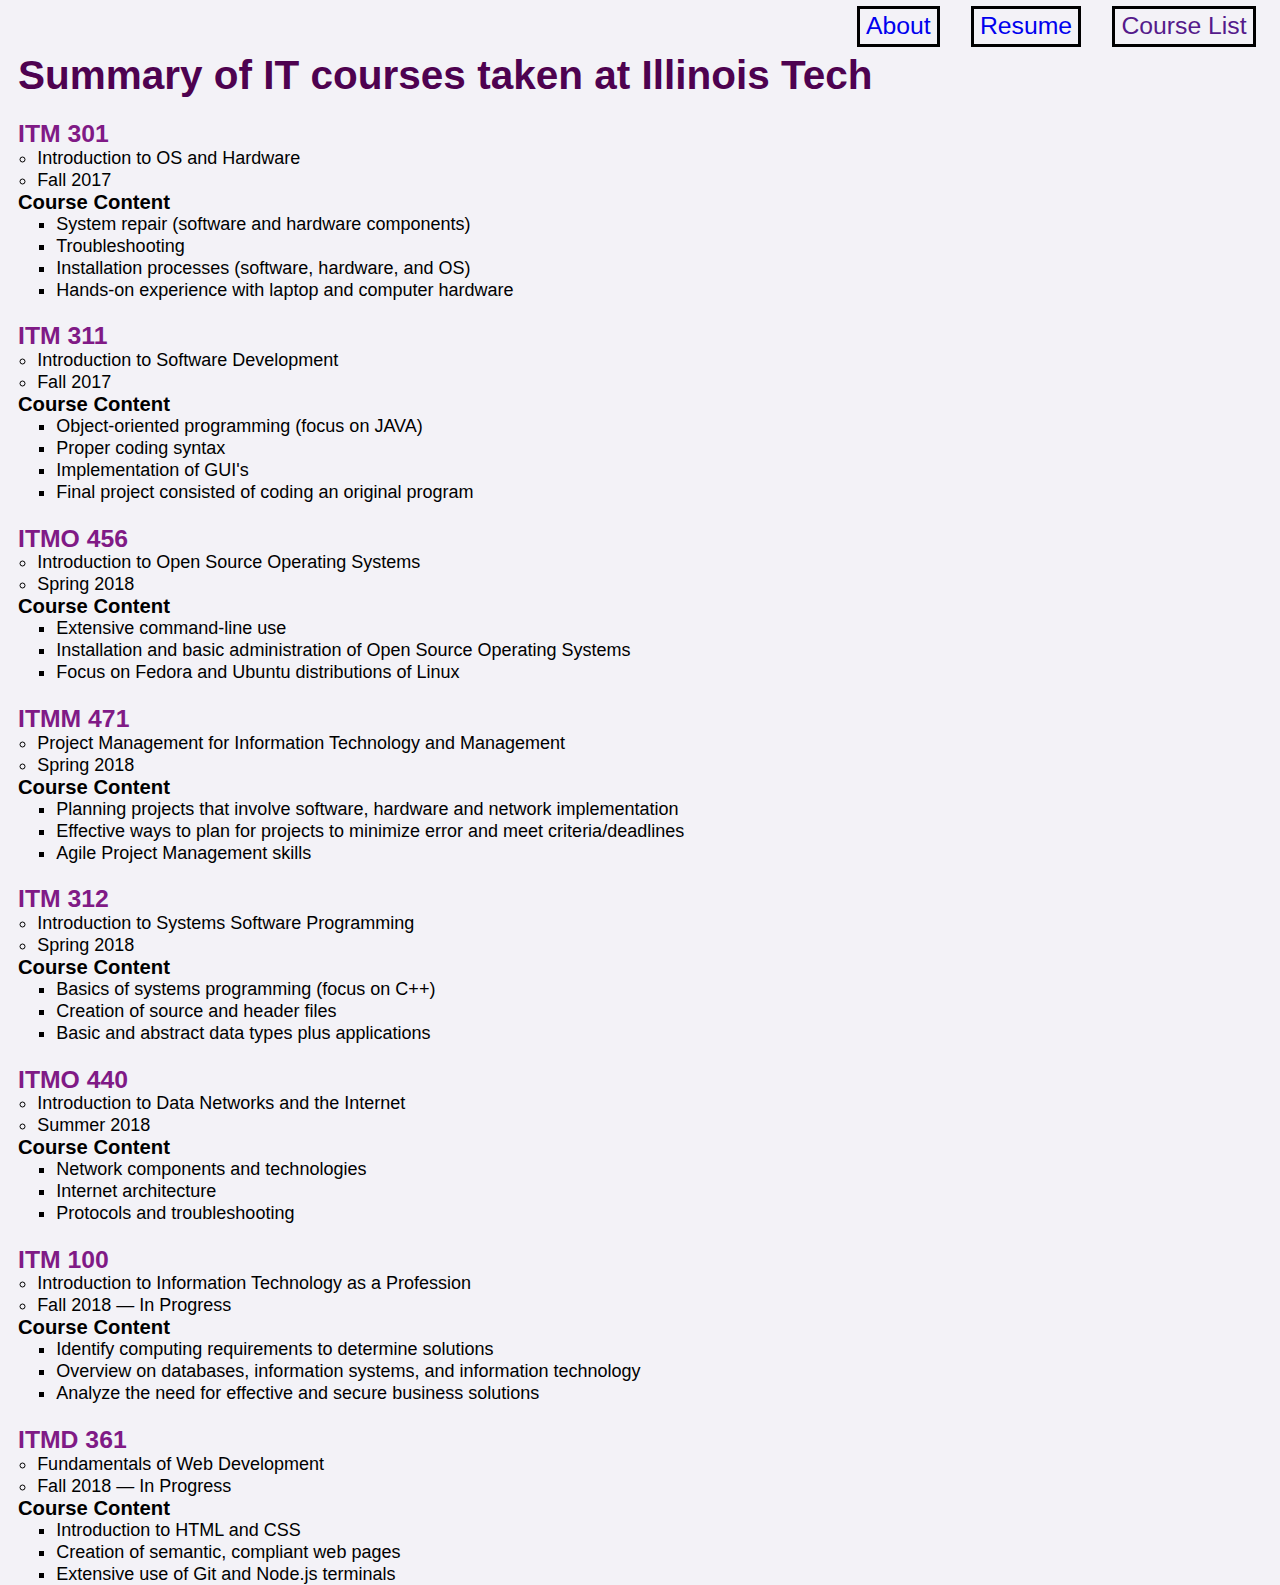
==== courses/index.html @ e11cd766 "Modify navigation links" ====
<!DOCTYPE html>
<html lang="en">
<head>
  <title>Relevant Courses</title>
  <meta charset="utf-8" />
  <meta name="viewport" content="width=device-width, initial-scale=1.0, shrink-to-fit=no" />
  <link rel="stylesheet" href="../assets/css/screen.css" />
</head>
<body>
  <header>
    <!--Navigation Information-->
    <nav id="navigation">
      <ul class="nav-list">
        <li><a href="../">About</a></li>
        <li><a href="./resume/">Resume</a></li>
        <li><a href="">Course List</a></li>
      </ul>
    </nav>
    <h1 id="main-heading">Summary of IT courses taken at Illinois Tech</h1>
  </header>
  <!--ITM 301-->
  <section class="course-set">
    <h2 class="course-number">ITM 301</h2>
    <ul>
      <li class="course-name">Introduction to OS and Hardware</li>
      <li class="semester">Fall 2017</li>
      <li class="divider">
          <h3>Course Content</h3>
      </li>
      <li class="list-description">System repair (software and hardware components)</li>
      <li class="list-description">Troubleshooting</li>
      <li class="list-description">Installation processes (software, hardware, and OS)</li>
      <li class="list-description">Hands-on experience with laptop and computer hardware</li>
    </ul>
  </section>
  <!--ITM 311-->
  <section class="course-set">
    <h2 class="course-number">ITM 311</h2>
    <ul>
      <li class="course-name">Introduction to Software Development</li>
      <li class="semester">Fall 2017</li>
      <li class="divider">
        <h3>Course Content</h3>
      </li>
      <li class="list-description">Object-oriented programming (focus on JAVA)</li>
      <li class="list-description">Proper coding syntax</li>
      <li class="list-description">Implementation of GUI's</li>
      <li class="list-description">Final project consisted of coding an original program</li>
    </ul>
  </section>
  <!--ITMO 456-->
  <section class="course-set">
    <h2 class="course-number">ITMO 456</h2>
    <ul>
      <li class="course-name">Introduction to Open Source Operating Systems</li>
      <li class="semester">Spring 2018</li>
      <li class="divider">
        <h3>Course Content</h3>
      </li>
      <li class="list-description">Extensive command-line use</li>
      <li class="list-description">Installation and basic administration of Open Source Operating Systems</li>
      <li class="list-description">Focus on Fedora and Ubuntu distributions of Linux</li>
    </ul>
  </section>
  <!--ITMM 471-->
  <section class="course-set">
    <h2 class="course-number">ITMM 471</h2>
    <ul>
      <li class="course-name">Project Management for Information Technology and Management</li>
      <li class="semester">Spring 2018</li>
      <li class="divider">
        <h3>Course Content</h3>
      </li>
      <li class="list-description">Planning projects that involve software, hardware and network implementation</li>
      <li class="list-description">Effective ways to plan for projects to minimize error and meet criteria/deadlines</li>
      <li class="list-description">Agile Project Management skills</li>
    </ul>
  </section>
  <!--ITM 312-->
  <section class="course-set">
    <h2 class="course-number">ITM 312</h2>
      <ul>
        <li class="course-name">Introduction to Systems Software Programming</li>
        <li class="semester">Spring 2018</li>
        <li class="divider">
          <h3>Course Content</h3>
        </li>
        <li class="list-description">Basics of systems programming (focus on C++)</li>
        <li class="list-description">Creation of source and header files</li>
        <li class="list-description">Basic and abstract data types plus applications</li>
      </ul>
  </section>
  <!--ITMO 440-->
  <section class="course-set">
    <h2 class="course-number">ITMO 440</h2>
    <ul>
      <li class="course-name">Introduction to Data Networks and the Internet</li>
      <li class="semester">Summer 2018</li>
      <li class="divider">
        <h3>Course Content</h3>
      </li>
      <li class="list-description">Network components and technologies</li>
      <li class="list-description">Internet architecture</li>
      <li class="list-description">Protocols and troubleshooting</li>
    </ul>
  </section>
  <!---ITMD 100-->
  <section class="course-set">
    <h2 class="course-number">ITM 100</h2>
    <ul>
      <li class="course-name">Introduction to Information Technology as a Profession</li>
      <li class="semester">Fall 2018 — In Progress</li>
      <li class="divider">
        <h3>Course Content</h3>
      </li>
      <li class="list-description">Identify computing requirements to determine solutions</li>
      <li class="list-description">Overview on databases, information systems, and information technology</li>
      <li class="list-description">Analyze the need for effective and secure business solutions</li>
    </ul>
  </section>
  <!---ITMD 361-->
  <section class="course-set">
    <h2 class="course-number">ITMD 361</h2>
    <ul>
      <li class="course-name">Fundamentals of Web Development</li>
      <li class="semester">Fall 2018 — In Progress</li>
      <li class="divider">
        <h3>Course Content</h3>
      </li>
      <li class="list-description">Introduction to HTML and CSS</li>
      <li class="list-description">Creation of semantic, compliant web pages</li>
      <li class="list-description">Extensive use of Git and Node.js terminals</li>
    </ul>
  </section>
</body>
</html>
---- assets/css/screen.css ----
/* http://meyerweb.com/eric/tools/css/reset/
   v2.0 | 20110126
   License: none (public domain)
*/
/* stylelint-disable*/
a,abbr,acronym,address,applet,article,aside,audio,b,big,blockquote,body,canvas,caption,center,cite,code,dd,del,details,dfn,div,dl,dt,em,embed,fieldset,figcaption,figure,footer,form,h1,h2,h3,h4,h5,h6,header,hgroup,html,i,iframe,img,ins,kbd,label,legend,li,mark,menu,nav,object,ol,output,p,pre,q,ruby,s,samp,section,small,span,strike,strong,sub,summary,sup,table,tbody,td,tfoot,th,thead,time,tr,tt,u,ul,var,video{margin:0;padding:0;border:0;font:inherit;vertical-align:baseline}article,aside,details,figcaption,figure,footer,header,hgroup,main,menu,nav,section{display:block}html{line-height:1}body{line-height:inherit}ol,ul{list-style:none}blockquote,q{quotes:none}blockquote:after,blockquote:before,q:after,q:before{content:'';content:none}table{border-collapse:collapse;border-spacing:0}
/* stylelint-enable */

/* Begin site styles below */

/*-----Base Styles (element selectors; color, typography)-----*/
html {
  font-size: 1.125em; /* 18px / 16px = 1.125em */
  font-family: Cambria, Helvetica, sans-serif;
  background-color: #F3F2F7;
  line-height: 1.222em;
  padding: 0 1em; /* 16px = 1em */
  /*background-image: url(22px-grid.png);*/
}

a {
  text-decoration: none;
}

h1, h2, h3, h4 {
  padding: 0 0 0 0;
  font-weight: bold;
  color: #801A86;
}

h2 {
  font-size: 1.375em; /* 22px / 16px = 1.375em */
  padding: 1em 0 0.0625em 0; /* 16px = 1em and 2px / 16px = 0.0625em */
}

h3, h4 {
  font-size: 1.125em; /* 18px / 16px = 1.125em */
  color: black;
}

li {
  margin-left: 1.0625em; /* 17px / 16px = 1.0625em */
  list-style-type: circle;
}

li.school,
li.paragraph {
  margin-left: 0;
  list-style-type: none;
}

img {
  display: block;
  max-width: 100%;
}

/*-----Layout (id selectors; width/height, position, flexbox, grid)-----*/
#main-heading {
  font-size: 2.25em; /* 36px / 16px = 2.25em */
  color: #4E0250;
  line-height: 1.125em; /* 18px / 16px = 1.125em */
}

/*-----Module/Modular (class or descendent selectors; repeating specific styles)-----*/
.list-description,
.project-course {
  margin-left: 2.125em; /* 34px / 16px = 2.125em */
  list-style-type: square;
}

.project-course,
.time {
  font-style: italic;
}

.employer,
.project-name,
.sub-heading {
  font-size: 1;
  color: #765FC2;
  padding: 0.375em 0 0 0; /* 6px / 16px */
  margin-left: 0;
  list-style-type: none;
}

.section-title {
  font-size: 1.375em;
  font-weight: bold;
  color: #801A86;
  padding: 1em 0 0 0; /* 16px = 1em */
}

.degree,
.job-title {
  font-size: 0.875em; /* 4px / 16px = 0.25em */
  margin-left: 1em; /* 16px = 1em */
  list-style-type: square;
}

.nav-list li,
.pictures li,
.divider,
.project-description {
  list-style-type: none;
  margin-left: 0;
}

.pictures {
  background: #222;
  overflow: auto;
  padding: 0.25em; /* 4px / 16px = 0.25em */
}

.pictures li {
  box-sizing: border-box;
  padding: 0.25em; /* 4px / 16px = 0.25em */
}

.nav-list {
  display: flex;
  flex-flow: column;
  justify-content: center;
}

.nav-list li {
  font-size: 1.125em; /* 18px / 16px = 1.125em */
  text-align: center;
  margin: 0.25em; /* 4px / 16px = 0.25em */
  padding: 0.25em 0.25em 0.25em 0.25em; /* 4px / 16px = 0.25em */
  border: 0.125em solid black; /* 2px / 16px = 0.125em */
}

/*-----State (repeat the structure above; media queries, JavaScript-dependent styles)-----*/
@media all and (min-width: 500px) {
  .pictures li {
    float: left;
    width: 60%;
  }

  .pictures {
    display: flex;
    flex-flow: row;
  }

  .nav-list {
    display: flex;
    flex-flow: row;
    justify-content: flex-end;
  }

  .nav-list li {
    font-size: 1.375em;
    text-align: center;
    margin-left: 1em;
    padding: 0.25em 0.25em 0.25em 0.25em; /* 4px / 16px = 0.25em */
    border: 0.125em solid black; /* 2px / 16px = 0.125em */
  }
}

@media all and (min-width: 1000px) {
  .pictures li {
    width: 25%;
  }

  .pictures {
    justify-content: space-evenly;
  }

  p {
    display: flex;
    width: 75%;
    padding: 0 0 0.25em 0; /* 4px / 16px = 0.25em */
  }
}
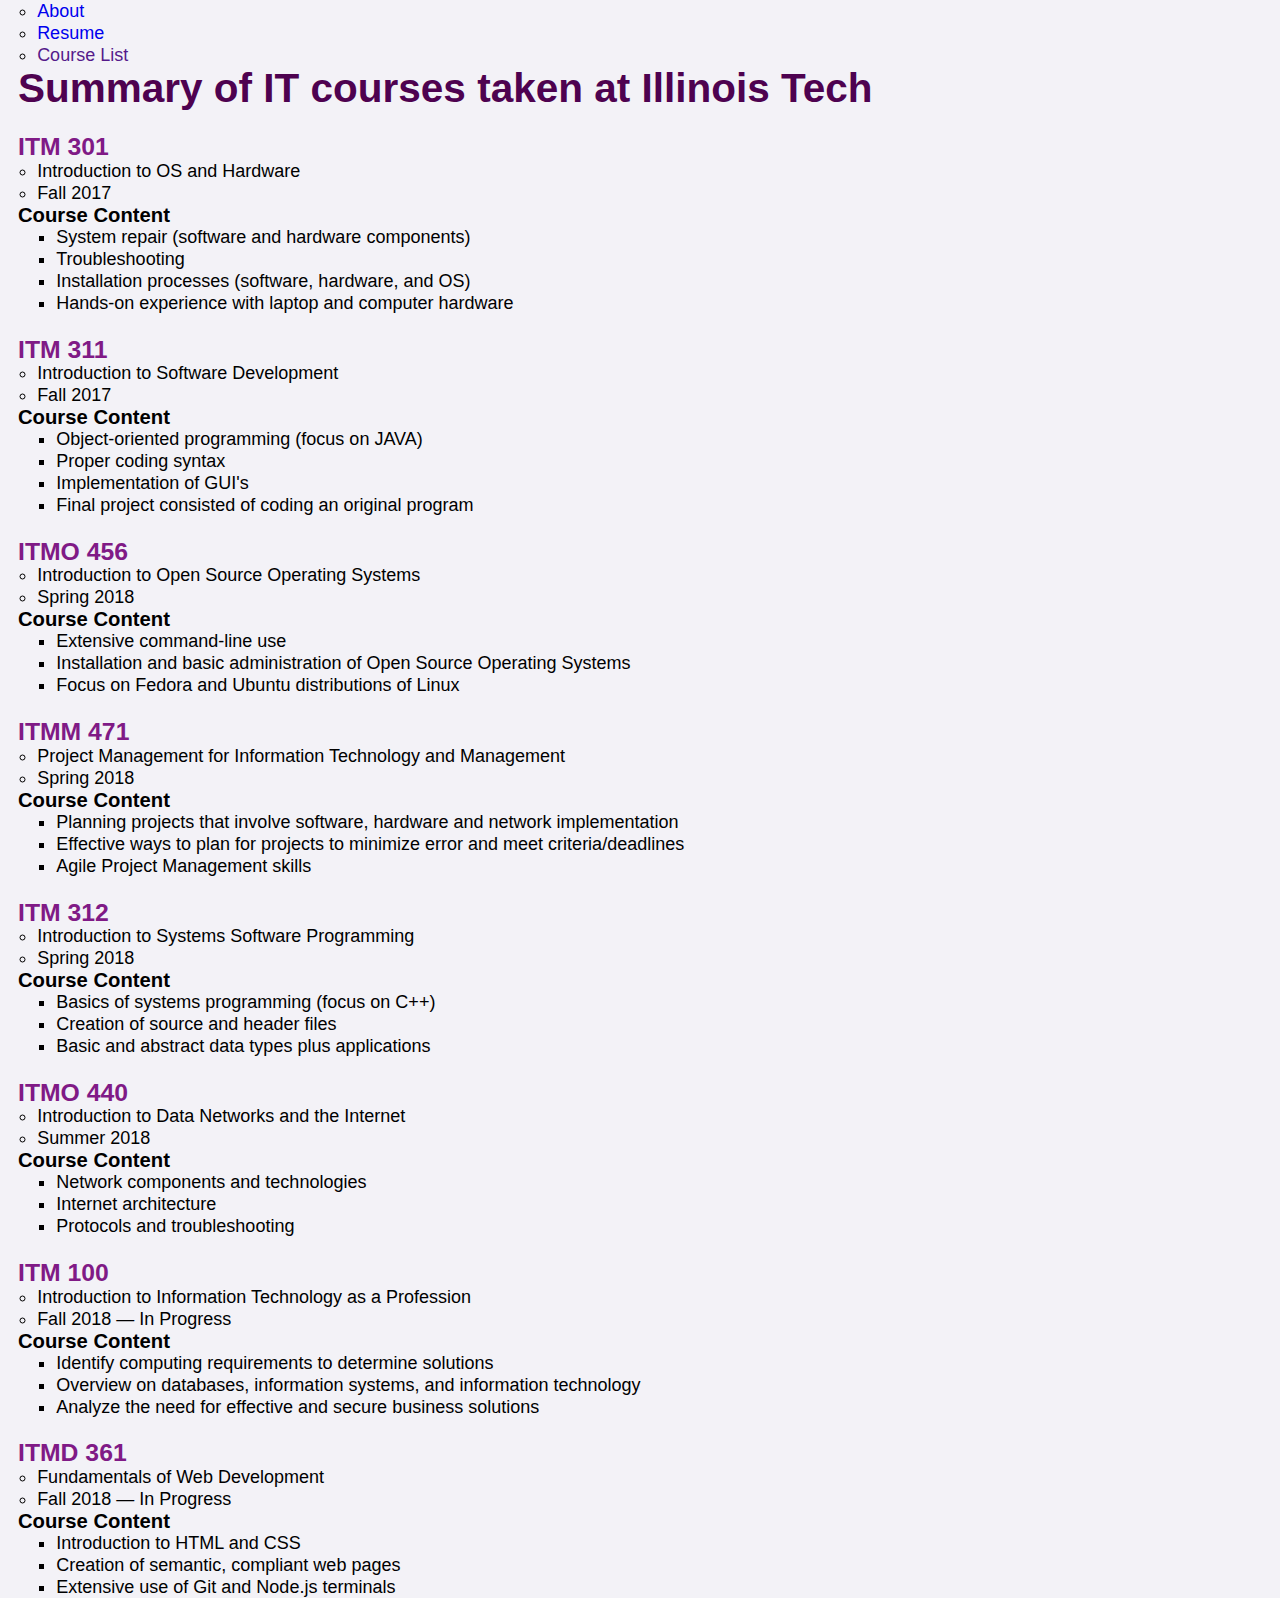
==== commit 594956d5: "Modify navigation section" ====
--- a/courses/index.html
+++ b/courses/index.html
@@ -10,9 +10,9 @@
   <header>
     <!--Navigation Information-->
     <nav id="navigation">
-      <ul class="nav-list">
+      <ul>
         <li><a href="../">About</a></li>
-        <li><a href="./resume/">Resume</a></li>
+        <li><a href="../resume/">Resume</a></li>
         <li><a href="">Course List</a></li>
       </ul>
     </nav>
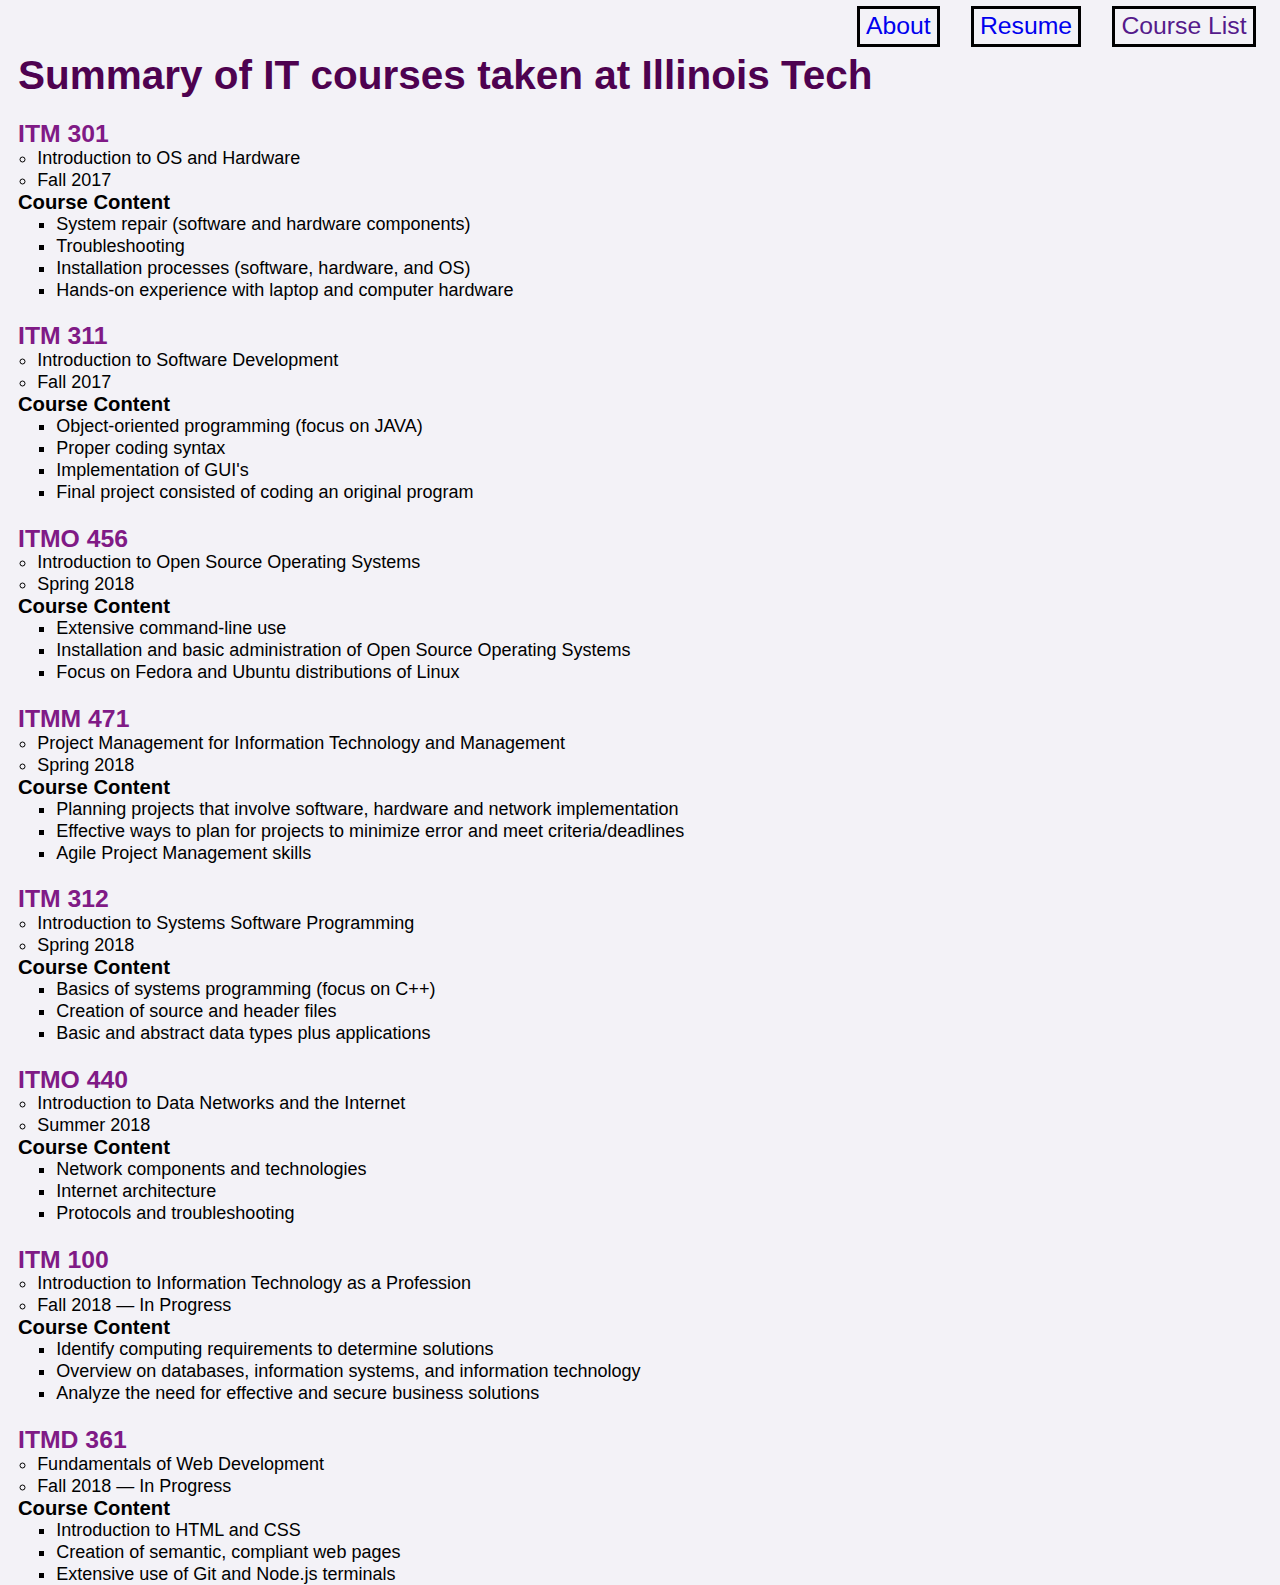
==== commit f5df6db3: "Add "nav-list" class to navigation sections" ====
--- a/courses/index.html
+++ b/courses/index.html
@@ -10,7 +10,7 @@
   <header>
     <!--Navigation Information-->
     <nav id="navigation">
-      <ul>
+      <ul class="nav-list">
         <li><a href="../">About</a></li>
         <li><a href="../resume/">Resume</a></li>
         <li><a href="">Course List</a></li>
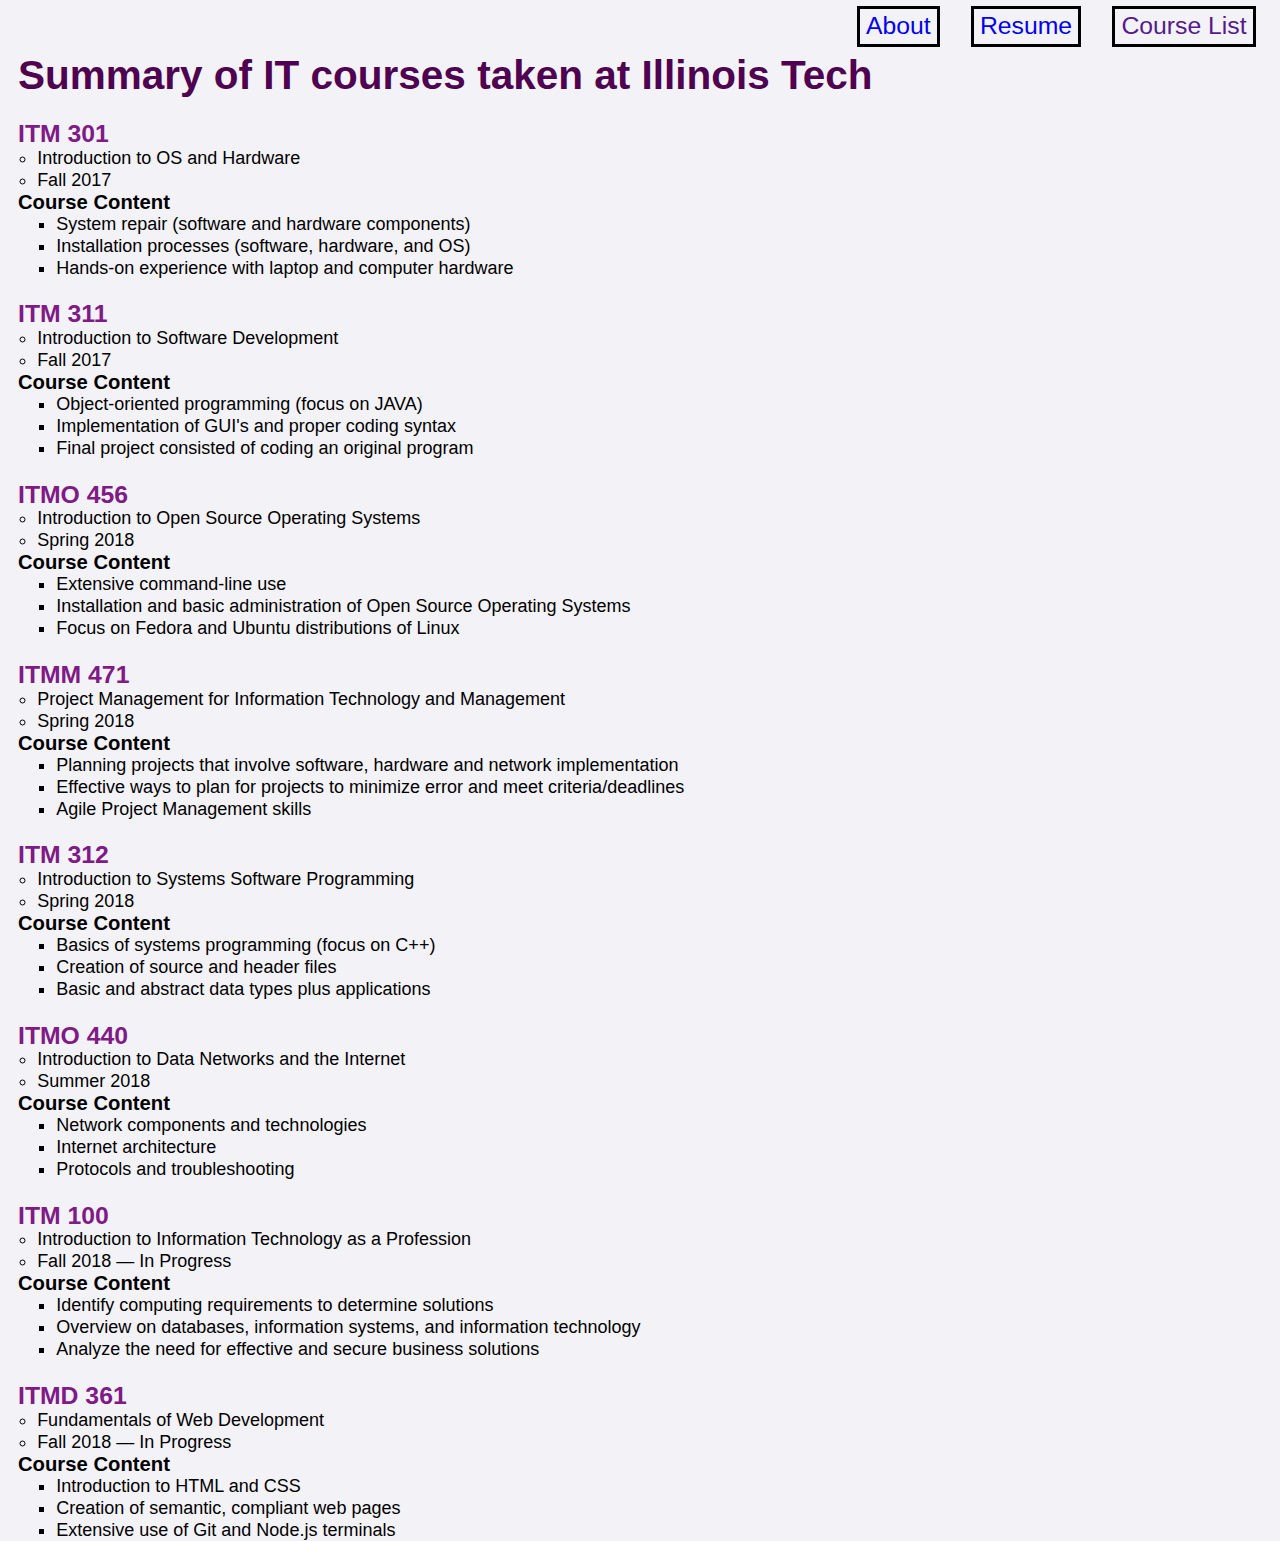
==== commit d18806bc: "Modify descriptive content for ITM 301 and ITM 311" ====
--- a/courses/index.html
+++ b/courses/index.html
@@ -1,84 +1,84 @@
 <!DOCTYPE html>
 <html lang="en">
-<head>
-  <title>Relevant Courses</title>
-  <meta charset="utf-8" />
-  <meta name="viewport" content="width=device-width, initial-scale=1.0, shrink-to-fit=no" />
-  <link rel="stylesheet" href="../assets/css/screen.css" />
-</head>
-<body>
-  <header>
-    <!--Navigation Information-->
-    <nav id="navigation">
-      <ul class="nav-list">
-        <li><a href="../">About</a></li>
-        <li><a href="../resume/">Resume</a></li>
-        <li><a href="">Course List</a></li>
+  <head>
+    <title>Relevant Courses</title>
+    <meta charset="utf-8" />
+    <meta name="viewport" content="width=device-width, initial-scale=1.0, shrink-to-fit=no" />
+    <link rel="stylesheet" href="../assets/css/screen.css" />
+  </head>
+  <body>
+    <header>
+      <!--Navigation Links-->
+      <nav id="navigation">
+        <ul class="nav-list">
+          <li><a href="../">About</a></li>
+          <li><a href="../resume/">Resume</a></li>
+          <li><a href="">Course List</a></li>
+        </ul>
+      </nav>
+    </header>
+    <!--Start of Page Written Content-->
+    <section class="content">
+      <h1 id="main-heading">Summary of IT courses taken at Illinois Tech</h1>
+      <!--Section for ITM 301-->
+      <section class="course-set">
+        <h2 class="course-number">ITM 301</h2>
+          <ul>
+            <li class="course-name">Introduction to OS and Hardware</li>
+            <li class="semester">Fall 2017</li>
+            <li class="divider">
+              <h3>Course Content</h3>
+            </li>
+            <li class="list-description">System repair (software and hardware components)</li>
+            <li class="list-description">Installation processes (software, hardware, and OS)</li>
+            <li class="list-description">Hands-on experience with laptop and computer hardware</li>
+          </ul>
+      </section>
+      <!--Section for ITM 311-->
+      <section class="course-set">
+        <h2 class="course-number">ITM 311</h2>
+        <ul>
+          <li class="course-name">Introduction to Software Development</li>
+          <li class="semester">Fall 2017</li>
+          <li class="divider">
+            <h3>Course Content</h3>
+          </li>
+          <li class="list-description">Object-oriented programming (focus on JAVA)</li>
+          <li class="list-description">Implementation of GUI's and proper coding syntax</li>
+          <li class="list-description">Final project consisted of coding an original program</li>
+        </ul>
+      </section>
+      <!--Section for ITMO 456-->
+      <section class="course-set">
+        <h2 class="course-number">ITMO 456</h2>
+        <ul>
+          <li class="course-name">Introduction to Open Source Operating Systems</li>
+          <li class="semester">Spring 2018</li>
+          <li class="divider">
+            <h3>Course Content</h3>
+          </li>
+          <li class="list-description">Extensive command-line use</li>
+          <li class="list-description">Installation and basic administration of Open Source Operating Systems</li>
+          <li class="list-description">Focus on Fedora and Ubuntu distributions of Linux</li>
+        </ul>
+      </section>
+      <!--Section for ITMM 471-->
+      <section class="course-set">
+        <h2 class="course-number">ITMM 471</h2>
+        <ul>
+        <li class="course-name">Project Management for Information Technology and Management</li>
+        <li class="semester">Spring 2018</li>
+        <li class="divider">
+          <h3>Course Content</h3>
+        </li>
+        <li class="list-description">Planning projects that involve software, hardware and network implementation</li>
+        <li class="list-description">Effective ways to plan for projects to minimize error and meet criteria/deadlines</li>
+        <li class="list-description">Agile Project Management skills</li>
       </ul>
-    </nav>
-    <h1 id="main-heading">Summary of IT courses taken at Illinois Tech</h1>
-  </header>
-  <!--ITM 301-->
-  <section class="course-set">
-    <h2 class="course-number">ITM 301</h2>
-    <ul>
-      <li class="course-name">Introduction to OS and Hardware</li>
-      <li class="semester">Fall 2017</li>
-      <li class="divider">
-          <h3>Course Content</h3>
-      </li>
-      <li class="list-description">System repair (software and hardware components)</li>
-      <li class="list-description">Troubleshooting</li>
-      <li class="list-description">Installation processes (software, hardware, and OS)</li>
-      <li class="list-description">Hands-on experience with laptop and computer hardware</li>
-    </ul>
-  </section>
-  <!--ITM 311-->
-  <section class="course-set">
-    <h2 class="course-number">ITM 311</h2>
-    <ul>
-      <li class="course-name">Introduction to Software Development</li>
-      <li class="semester">Fall 2017</li>
-      <li class="divider">
-        <h3>Course Content</h3>
-      </li>
-      <li class="list-description">Object-oriented programming (focus on JAVA)</li>
-      <li class="list-description">Proper coding syntax</li>
-      <li class="list-description">Implementation of GUI's</li>
-      <li class="list-description">Final project consisted of coding an original program</li>
-    </ul>
-  </section>
-  <!--ITMO 456-->
-  <section class="course-set">
-    <h2 class="course-number">ITMO 456</h2>
-    <ul>
-      <li class="course-name">Introduction to Open Source Operating Systems</li>
-      <li class="semester">Spring 2018</li>
-      <li class="divider">
-        <h3>Course Content</h3>
-      </li>
-      <li class="list-description">Extensive command-line use</li>
-      <li class="list-description">Installation and basic administration of Open Source Operating Systems</li>
-      <li class="list-description">Focus on Fedora and Ubuntu distributions of Linux</li>
-    </ul>
-  </section>
-  <!--ITMM 471-->
-  <section class="course-set">
-    <h2 class="course-number">ITMM 471</h2>
-    <ul>
-      <li class="course-name">Project Management for Information Technology and Management</li>
-      <li class="semester">Spring 2018</li>
-      <li class="divider">
-        <h3>Course Content</h3>
-      </li>
-      <li class="list-description">Planning projects that involve software, hardware and network implementation</li>
-      <li class="list-description">Effective ways to plan for projects to minimize error and meet criteria/deadlines</li>
-      <li class="list-description">Agile Project Management skills</li>
-    </ul>
-  </section>
-  <!--ITM 312-->
-  <section class="course-set">
-    <h2 class="course-number">ITM 312</h2>
+    </section>
+    <!--Section for ITM 312-->
+    <section class="course-set">
+      <h2 class="course-number">ITM 312</h2>
       <ul>
         <li class="course-name">Introduction to Systems Software Programming</li>
         <li class="semester">Spring 2018</li>
@@ -89,48 +89,49 @@
         <li class="list-description">Creation of source and header files</li>
         <li class="list-description">Basic and abstract data types plus applications</li>
       </ul>
-  </section>
-  <!--ITMO 440-->
-  <section class="course-set">
-    <h2 class="course-number">ITMO 440</h2>
-    <ul>
-      <li class="course-name">Introduction to Data Networks and the Internet</li>
-      <li class="semester">Summer 2018</li>
-      <li class="divider">
-        <h3>Course Content</h3>
-      </li>
-      <li class="list-description">Network components and technologies</li>
-      <li class="list-description">Internet architecture</li>
-      <li class="list-description">Protocols and troubleshooting</li>
-    </ul>
-  </section>
-  <!---ITMD 100-->
-  <section class="course-set">
-    <h2 class="course-number">ITM 100</h2>
-    <ul>
-      <li class="course-name">Introduction to Information Technology as a Profession</li>
-      <li class="semester">Fall 2018 — In Progress</li>
-      <li class="divider">
-        <h3>Course Content</h3>
-      </li>
-      <li class="list-description">Identify computing requirements to determine solutions</li>
-      <li class="list-description">Overview on databases, information systems, and information technology</li>
-      <li class="list-description">Analyze the need for effective and secure business solutions</li>
-    </ul>
-  </section>
-  <!---ITMD 361-->
-  <section class="course-set">
-    <h2 class="course-number">ITMD 361</h2>
-    <ul>
-      <li class="course-name">Fundamentals of Web Development</li>
-      <li class="semester">Fall 2018 — In Progress</li>
-      <li class="divider">
-        <h3>Course Content</h3>
-      </li>
-      <li class="list-description">Introduction to HTML and CSS</li>
-      <li class="list-description">Creation of semantic, compliant web pages</li>
-      <li class="list-description">Extensive use of Git and Node.js terminals</li>
-    </ul>
+    </section>
+    <!--Section for ITMO 440-->
+    <section class="course-set">
+      <h2 class="course-number">ITMO 440</h2>
+      <ul>
+        <li class="course-name">Introduction to Data Networks and the Internet</li>
+        <li class="semester">Summer 2018</li>
+        <li class="divider">
+          <h3>Course Content</h3>
+        </li>
+        <li class="list-description">Network components and technologies</li>
+        <li class="list-description">Internet architecture</li>
+        <li class="list-description">Protocols and troubleshooting</li>
+      </ul>
+    </section>
+    <!---Section for ITMD 100-->
+    <section class="course-set">
+      <h2 class="course-number">ITM 100</h2>
+      <ul>
+        <li class="course-name">Introduction to Information Technology as a Profession</li>
+        <li class="semester">Fall 2018 — In Progress</li>
+        <li class="divider">
+          <h3>Course Content</h3>
+        </li>
+        <li class="list-description">Identify computing requirements to determine solutions</li>
+        <li class="list-description">Overview on databases, information systems, and information technology</li>
+        <li class="list-description">Analyze the need for effective and secure business solutions</li>
+      </ul>
+    </section>
+    <!---Section for ITMD 361-->
+    <section class="course-set">
+      <h2 class="course-number">ITMD 361</h2>
+      <ul>
+        <li class="course-name">Fundamentals of Web Development</li>
+        <li class="semester">Fall 2018 — In Progress</li>
+        <li class="divider">
+          <h3>Course Content</h3>
+        </li>
+        <li class="list-description">Introduction to HTML and CSS</li>
+        <li class="list-description">Creation of semantic, compliant web pages</li>
+        <li class="list-description">Extensive use of Git and Node.js terminals</li>
+      </ul>
+    </section>
   </section>
 </body>
 </html>
--- a/assets/css/screen.css
+++ b/assets/css/screen.css
@@ -11,7 +11,7 @@
 /*-----Base Styles (element selectors; color, typography)-----*/
 html {
   font-size: 1.125em; /* 18px / 16px = 1.125em */
-  font-family: Cambria, Helvetica, sans-serif;
+  font-family: Cambria, Georgia, Helvetica, sans-serif;
   background-color: #F3F2F7;
   line-height: 1.222em;
   padding: 0 1em; /* 16px = 1em */
@@ -61,6 +61,10 @@
   line-height: 1.125em; /* 18px / 16px = 1.125em */
 }
 
+#dog-description {
+  padding: 0 0 0.625em 0; /* 10px / 16px = 0.625em */
+}
+
 /*-----Module/Modular (class or descendent selectors; repeating specific styles)-----*/
 .list-description,
 .project-course {
@@ -76,15 +80,18 @@
 .employer,
 .project-name,
 .sub-heading {
-  font-size: 1;
   color: #765FC2;
-  padding: 0.375em 0 0 0; /* 6px / 16px */
   margin-left: 0;
   list-style-type: none;
+  padding: 0 0 0 0;
+}
+
+.workplace {
+  padding: 0.625em 0 0 0; /* 6px / 16px */
 }
 
 .section-title {
-  font-size: 1.375em;
+  font-size: 1.375em; /* 22px / 16px */
   font-weight: bold;
   color: #801A86;
   padding: 1em 0 0 0; /* 16px = 1em */
@@ -160,6 +167,7 @@
 @media all and (min-width: 1000px) {
   .pictures li {
     width: 25%;
+    padding: 0 0 0 0;
   }
 
   .pictures {
@@ -169,6 +177,5 @@
   p {
     display: flex;
     width: 75%;
-    padding: 0 0 0.25em 0; /* 4px / 16px = 0.25em */
   }
 }
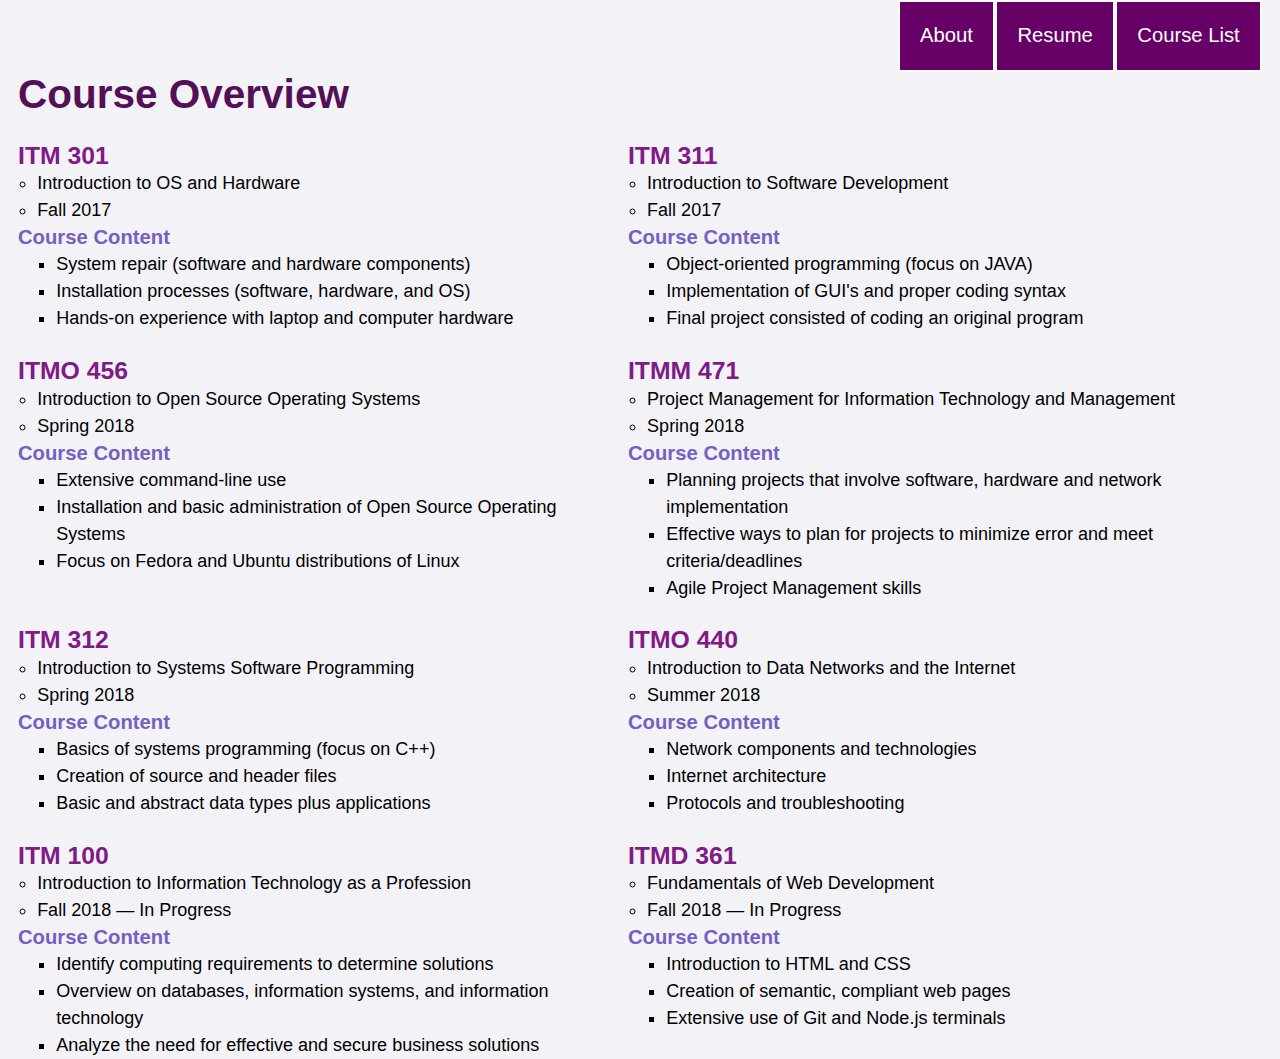
==== commit 64a68200: "Move 'main-heading' into <header> tag" ====
--- a/courses/index.html
+++ b/courses/index.html
@@ -16,10 +16,10 @@
           <li><a href="">Course List</a></li>
         </ul>
       </nav>
+      <h1 id="main-heading">Course Overview</h1>
     </header>
     <!--Start of Page Written Content-->
     <section class="content">
-      <h1 id="main-heading">Summary of IT courses taken at Illinois Tech</h1>
       <!--Section for ITM 301-->
       <section class="course-set">
         <h2 class="course-number">ITM 301</h2>
--- a/assets/css/screen.css
+++ b/assets/css/screen.css
@@ -1,181 +1,212 @@
-/* http://meyerweb.com/eric/tools/css/reset/
-   v2.0 | 20110126
-   License: none (public domain)
-*/
-/* stylelint-disable*/
-a,abbr,acronym,address,applet,article,aside,audio,b,big,blockquote,body,canvas,caption,center,cite,code,dd,del,details,dfn,div,dl,dt,em,embed,fieldset,figcaption,figure,footer,form,h1,h2,h3,h4,h5,h6,header,hgroup,html,i,iframe,img,ins,kbd,label,legend,li,mark,menu,nav,object,ol,output,p,pre,q,ruby,s,samp,section,small,span,strike,strong,sub,summary,sup,table,tbody,td,tfoot,th,thead,time,tr,tt,u,ul,var,video{margin:0;padding:0;border:0;font:inherit;vertical-align:baseline}article,aside,details,figcaption,figure,footer,header,hgroup,main,menu,nav,section{display:block}html{line-height:1}body{line-height:inherit}ol,ul{list-style:none}blockquote,q{quotes:none}blockquote:after,blockquote:before,q:after,q:before{content:'';content:none}table{border-collapse:collapse;border-spacing:0}
-/* stylelint-enable */
-
-/* Begin site styles below */
-
-/*-----Base Styles (element selectors; color, typography)-----*/
-html {
-  font-size: 1.125em; /* 18px / 16px = 1.125em */
-  font-family: Cambria, Georgia, Helvetica, sans-serif;
-  background-color: #F3F2F7;
-  line-height: 1.222em;
-  padding: 0 1em; /* 16px = 1em */
-  /*background-image: url(22px-grid.png);*/
-}
-
-a {
-  text-decoration: none;
-}
-
-h1, h2, h3, h4 {
-  padding: 0 0 0 0;
-  font-weight: bold;
-  color: #801A86;
-}
-
-h2 {
-  font-size: 1.375em; /* 22px / 16px = 1.375em */
-  padding: 1em 0 0.0625em 0; /* 16px = 1em and 2px / 16px = 0.0625em */
-}
-
-h3, h4 {
-  font-size: 1.125em; /* 18px / 16px = 1.125em */
-  color: black;
-}
-
-li {
-  margin-left: 1.0625em; /* 17px / 16px = 1.0625em */
-  list-style-type: circle;
-}
-
-li.school,
-li.paragraph {
-  margin-left: 0;
-  list-style-type: none;
-}
-
-img {
-  display: block;
-  max-width: 100%;
-}
-
-/*-----Layout (id selectors; width/height, position, flexbox, grid)-----*/
-#main-heading {
-  font-size: 2.25em; /* 36px / 16px = 2.25em */
-  color: #4E0250;
-  line-height: 1.125em; /* 18px / 16px = 1.125em */
-}
-
-#dog-description {
-  padding: 0 0 0.625em 0; /* 10px / 16px = 0.625em */
-}
-
-/*-----Module/Modular (class or descendent selectors; repeating specific styles)-----*/
-.list-description,
-.project-course {
-  margin-left: 2.125em; /* 34px / 16px = 2.125em */
-  list-style-type: square;
-}
-
-.project-course,
-.time {
-  font-style: italic;
-}
-
-.employer,
-.project-name,
-.sub-heading {
-  color: #765FC2;
-  margin-left: 0;
-  list-style-type: none;
-  padding: 0 0 0 0;
-}
-
-.workplace {
-  padding: 0.625em 0 0 0; /* 6px / 16px */
-}
-
-.section-title {
-  font-size: 1.375em; /* 22px / 16px */
-  font-weight: bold;
-  color: #801A86;
-  padding: 1em 0 0 0; /* 16px = 1em */
-}
-
-.degree,
-.job-title {
-  font-size: 0.875em; /* 4px / 16px = 0.25em */
-  margin-left: 1em; /* 16px = 1em */
-  list-style-type: square;
-}
-
-.nav-list li,
-.pictures li,
-.divider,
-.project-description {
-  list-style-type: none;
-  margin-left: 0;
-}
-
-.pictures {
-  background: #222;
-  overflow: auto;
-  padding: 0.25em; /* 4px / 16px = 0.25em */
-}
-
-.pictures li {
-  box-sizing: border-box;
-  padding: 0.25em; /* 4px / 16px = 0.25em */
-}
-
-.nav-list {
-  display: flex;
-  flex-flow: column;
-  justify-content: center;
-}
-
-.nav-list li {
-  font-size: 1.125em; /* 18px / 16px = 1.125em */
-  text-align: center;
-  margin: 0.25em; /* 4px / 16px = 0.25em */
-  padding: 0.25em 0.25em 0.25em 0.25em; /* 4px / 16px = 0.25em */
-  border: 0.125em solid black; /* 2px / 16px = 0.125em */
-}
-
-/*-----State (repeat the structure above; media queries, JavaScript-dependent styles)-----*/
-@media all and (min-width: 500px) {
-  .pictures li {
-    float: left;
-    width: 60%;
-  }
-
-  .pictures {
-    display: flex;
-    flex-flow: row;
-  }
-
-  .nav-list {
-    display: flex;
-    flex-flow: row;
-    justify-content: flex-end;
-  }
-
-  .nav-list li {
-    font-size: 1.375em;
-    text-align: center;
-    margin-left: 1em;
-    padding: 0.25em 0.25em 0.25em 0.25em; /* 4px / 16px = 0.25em */
-    border: 0.125em solid black; /* 2px / 16px = 0.125em */
-  }
-}
-
-@media all and (min-width: 1000px) {
-  .pictures li {
-    width: 25%;
-    padding: 0 0 0 0;
-  }
-
-  .pictures {
-    justify-content: space-evenly;
-  }
-
-  p {
-    display: flex;
-    width: 75%;
-  }
-}
+/* http://meyerweb.com/eric/tools/css/reset/
+   v2.0 | 20110126
+   License: none (public domain)
+*/
+/* stylelint-disable*/
+a,abbr,acronym,address,applet,article,aside,audio,b,big,blockquote,body,canvas,caption,center,cite,code,dd,del,details,dfn,div,dl,dt,em,embed,fieldset,figcaption,figure,footer,form,h1,h2,h3,h4,h5,h6,header,hgroup,html,i,iframe,img,ins,kbd,label,legend,li,mark,menu,nav,object,ol,output,p,pre,q,ruby,s,samp,section,small,span,strike,strong,sub,summary,sup,table,tbody,td,tfoot,th,thead,time,tr,tt,u,ul,var,video{margin:0;padding:0;border:0;font:inherit;vertical-align:baseline}article,aside,details,figcaption,figure,footer,header,hgroup,main,menu,nav,section{display:block}html{line-height:1}body{line-height:inherit}ol,ul{list-style:none}blockquote,q{quotes:none}blockquote:after,blockquote:before,q:after,q:before{content:'';content:none}table{border-collapse:collapse;border-spacing:0}
+/* stylelint-enable */
+
+/* Begin site styles below */
+
+/*-----Base Styles (element selectors; color, typography)-----*/
+html {
+  font-size: 1.125em; /* 18px / 16px = 1.125em */
+  font-family: Cambria, Georgia, Helvetica, sans-serif;
+  background-color: #F3F2F7;
+  line-height: 1.5em; /* 24px / 16px */
+  padding: 0 1em; /* 16px = 1em */
+  /*background-image: url(22px-grid.png);*/
+}
+
+a {
+  text-decoration: none;
+}
+
+h1, h2, h3, h4 {
+  padding: 0 0 0 0;
+  font-weight: bold;
+  color: #801A86;
+}
+
+h2 {
+  font-size: 1.375em; /* 22px / 16px = 1.375em */
+  padding: 1em 0 0.0625em 0; /* 16px = 1em and 2px / 16px = 0.0625em */
+}
+
+h3, h4 {
+  font-size: 1.125em; /* 18px / 16px = 1.125em */
+  color: black;
+}
+
+li {
+  margin-left: 1.0625em; /* 17px / 16px = 1.0625em */
+  list-style-type: circle;
+}
+
+li.school,
+li.paragraph {
+  margin-left: 0;
+  list-style-type: none;
+}
+
+img {
+  display: block;
+  max-width: 100%;
+}
+
+/*-----Layout (id selectors; width/height, position, flexbox, grid)-----*/
+#main-heading {
+  font-size: 2.25em; /* 36px / 16px = 2.25em */
+  color: #531056;
+  line-height: 1.125em; /* 18px / 16px = 1.125em */
+}
+
+#dog-description {
+  padding: 0 0 0.625em 0; /* 10px / 16px = 0.625em */
+}
+
+#contact-information li {
+  list-style-type: none;
+  margin-left: 0;
+}
+
+/*-----Module/Modular (class or descendent selectors; repeating specific styles)-----*/
+.list-description,
+.project-course {
+  margin-left: 2.125em; /* 34px / 16px = 2.125em */
+  list-style-type: square;
+}
+
+.project-course,
+.time {
+  font-style: italic;
+}
+
+.employer,
+.project-name,
+.school,
+.sub-heading,
+li.divider h3 {
+  color: #765FC2;
+  margin-left: 0;
+  list-style-type: none;
+  padding: 0 0 0 0;
+}
+
+.workplace,
+.institution,
+.ind-project {
+  padding: 0 0 0.625em 0; /* 6px / 16px */
+}
+
+.section-title {
+  font-size: 1.375em; /* 22px / 16px */
+  font-weight: bold;
+  color: #801A86;
+  padding: 1em 0 0 0; /* 16px = 1em */
+}
+
+.degree,
+.job-title {
+  font-size: 0.875em; /* 4px / 16px = 0.25em */
+  margin-left: 1em; /* 16px = 1em */
+  list-style-type: square;
+}
+
+.nav-list li,
+.pictures li,
+.divider,
+.project-description {
+  list-style-type: none;
+  margin-left: 0;
+}
+
+.pictures {
+  background: #222;
+  overflow: auto;
+  padding: 0.25em; /* 4px / 16px = 0.25em */
+}
+
+.pictures li {
+  box-sizing: border-box;
+  padding: 0.25em; /* 4px / 16px = 0.25em */
+}
+
+.nav-list {
+  display: flex;
+  flex-flow: column;
+  justify-content: center;
+}
+
+.nav-list a {
+  display: block;
+  font-size: 1.125em;
+  background: #660066;
+  color: white;
+  border: 0.125em solid white; /* 2px / 16px = 0.125em */
+  padding: 1em;
+}
+
+.project-button {
+  font-size: 0.85em;
+  background: #765FC2;
+  color: white;
+  width: 50vw;
+  padding: 1em; /* 16px / 16px = 1em */
+  text-align: left;
+}
+
+.project-button:hover {
+    background: #660066;
+}
+
+.project-content {
+    display: none;
+    overflow: hidden;
+}
+
+/*-----State (repeat the structure above; media queries, JavaScript-dependent styles)-----*/
+/* media query for smaller viewports */
+@media all and (min-width: 500px) {
+  .pictures li {
+    float: left;
+    width: 60%;
+  }
+
+  .pictures {
+    display: flex;
+    flex-flow: row;
+  }
+
+  .nav-list {
+    display: flex;
+    flex-flow: row;
+    justify-content: flex-end;
+  }
+
+  .content {
+   display: block;
+   grid-template-columns: auto auto;
+  }
+}
+/* media query for larger viewports */
+@media all and (min-width: 1000px) {
+  .pictures li {
+    width: 25%;
+    padding: 0 0 0 0;
+  }
+
+  .pictures {
+    justify-content: space-evenly;
+  }
+
+  p {
+    display: flex;
+    width: 75%;
+  }
+
+  .content {
+   display: grid;
+   grid-template-columns: auto auto;
+  }
+}
